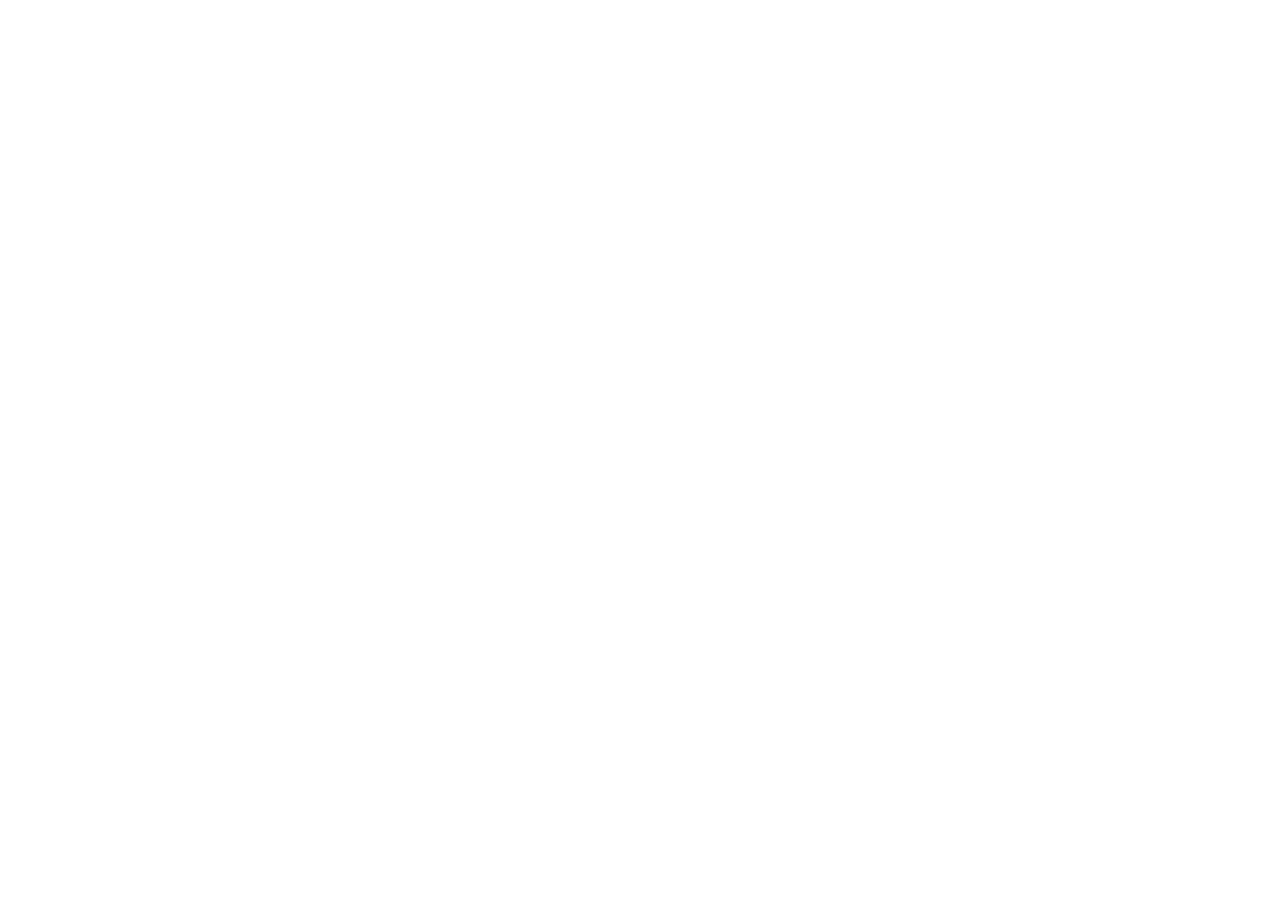
==== index.html @ deeda059 "add bootstrap, css, font awesome, and  google fonts to index.html" ====
<!doctype html>
<html lang="en">
  <head>
    <title>Michael Kelly Portfolio</title>
    <!-- Required meta tags -->
    <meta charset="utf-8">
    <meta name="viewport" content="width=device-width, initial-scale=1, shrink-to-fit=no">

    <!-- Bootstrap CSS -->
    <link rel="stylesheet" href="https://stackpath.bootstrapcdn.com/bootstrap/4.3.1/css/bootstrap.min.css" integrity="sha384-ggOyR0iXCbMQv3Xipma34MD+dH/1fQ784/j6cY/iJTQUOhcWr7x9JvoRxT2MZw1T" crossorigin="anonymous">
    <!-- CSS -->
    <link rel="stylesheet" href=".assets/css/style.css" type="text/css" >
    <!-- Font Awesome -->
    <script src="https://kit.fontawesome.com/73f6284828.js" crossorigin="anonymous"></script>
    <!-- Google Fonts -->
    <link href="https://fonts.googleapis.com/css?family=Lato|Slabo+13px" rel="stylesheet">
</head>
  <body>
      
    <!-- Optional JavaScript -->
    <!-- jQuery first, then Popper.js, then Bootstrap JS -->
    <script src="https://code.jquery.com/jquery-3.3.1.slim.min.js" integrity="sha384-q8i/X+965DzO0rT7abK41JStQIAqVgRVzpbzo5smXKp4YfRvH+8abtTE1Pi6jizo" crossorigin="anonymous"></script>
    <script src="https://cdnjs.cloudflare.com/ajax/libs/popper.js/1.14.7/umd/popper.min.js" integrity="sha384-UO2eT0CpHqdSJQ6hJty5KVphtPhzWj9WO1clHTMGa3JDZwrnQq4sF86dIHNDz0W1" crossorigin="anonymous"></script>
    <script src="https://stackpath.bootstrapcdn.com/bootstrap/4.3.1/js/bootstrap.min.js" integrity="sha384-JjSmVgyd0p3pXB1rRibZUAYoIIy6OrQ6VrjIEaFf/nJGzIxFDsf4x0xIM+B07jRM" crossorigin="anonymous"></script>
  </body>
</html>
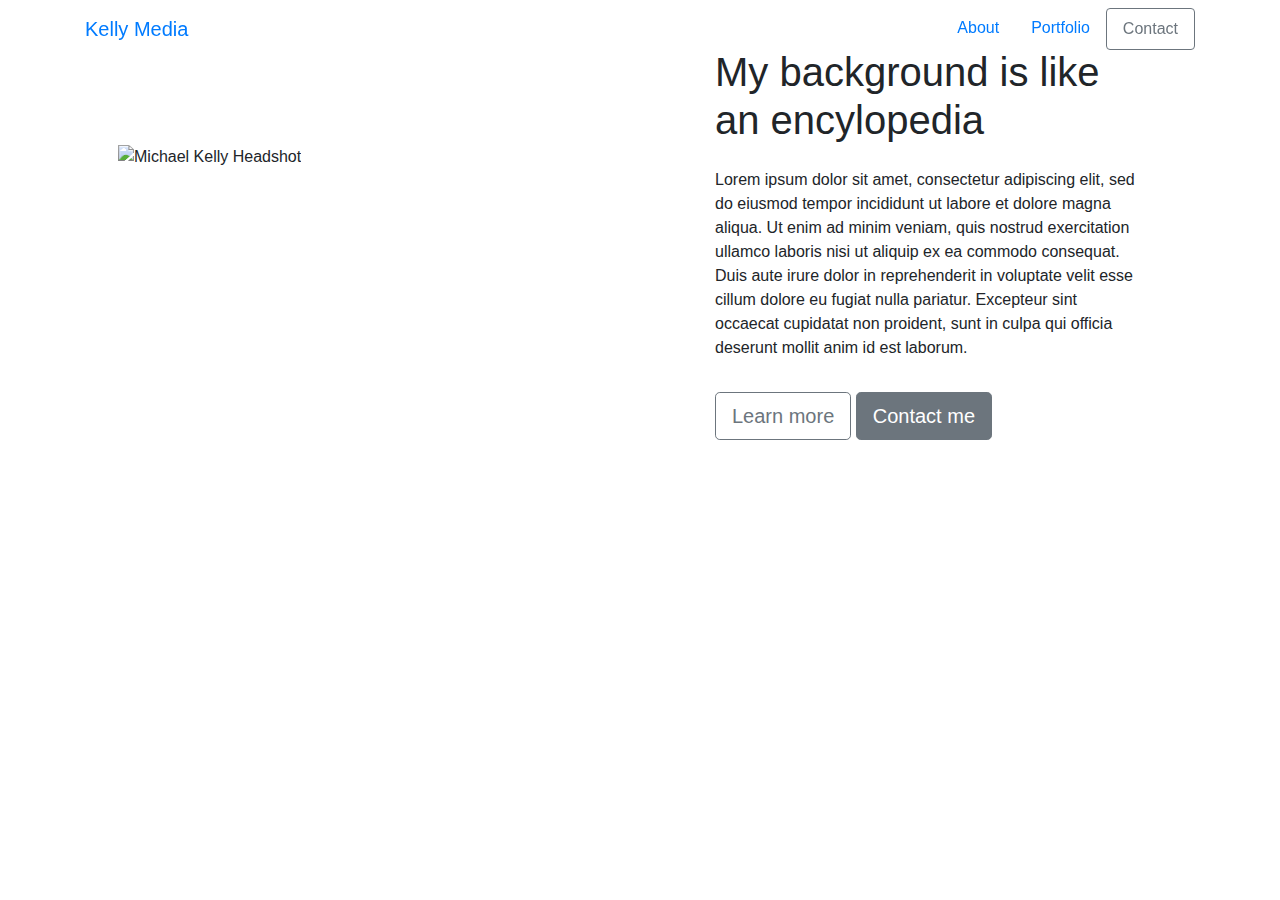
==== commit 8e992cc8: "add headshot and bio setion placeholders" ====
--- a/index.html
+++ b/index.html
@@ -9,14 +9,54 @@
     <!-- Bootstrap CSS -->
     <link rel="stylesheet" href="https://stackpath.bootstrapcdn.com/bootstrap/4.3.1/css/bootstrap.min.css" integrity="sha384-ggOyR0iXCbMQv3Xipma34MD+dH/1fQ784/j6cY/iJTQUOhcWr7x9JvoRxT2MZw1T" crossorigin="anonymous">
     <!-- CSS -->
-    <link rel="stylesheet" href=".assets/css/style.css" type="text/css" >
+    <link rel="stylesheet" href="./assets/css/style.css" type="text/css" >
     <!-- Font Awesome -->
     <script src="https://kit.fontawesome.com/73f6284828.js" crossorigin="anonymous"></script>
     <!-- Google Fonts -->
-    <link href="https://fonts.googleapis.com/css?family=Lato|Slabo+13px" rel="stylesheet">
+    <link href="https://fonts.googleapis.com/css2?family=Open+Sans:wght@400;700&family=Work+Sans:ital,wght@0,200;0,700;0,900;1,400&display=swap" rel="stylesheet">    
 </head>
   <body>
-      
+    <nav class="navbar navbar-expand-md fixed-top">
+        <div class="container">
+                <a class="navbar-brand" href="#">Kelly Media</a>
+            <button class="navbar-toggler d-lg-none" type="button" data-toggle="collapse" data-target="#collapsibleNavId" aria-controls="collapsibleNavId"
+                aria-expanded="false" aria-label="Toggle navigation">
+                <span class="navbar-toggler-icon"></span>
+            </button>
+            <div class="collapse navbar-collapse justify-content-end" id="collapsibleNavId">
+                <ul class="nav">
+                    <li class="nav-item active">
+                        <a class="nav-link" href="#">About<span class="sr-only">(current)</span></a>
+                    </li>
+                    <li class="nav-item">
+                        <a class="nav-link" href="/portfolio.html">Portfolio</a>
+                    </li>
+                    <li class="nav-item">
+                        <a class="nav-link btn btn-outline-secondary" href="/contact.html ">Contact</a>
+                    </li>
+                </ul>
+            </div>    
+        </div>
+        
+    </nav>  
+    <!-- About -->
+    <section class="about container">
+        <div class="row mt-5">
+            <div class="col-lg-6 mt-5 py-5 pl-5">
+                <img class="img-fluid headshot" alt="Michael Kelly Headshot" src="https://via.placeholder.com/300">
+            </div>
+            <div class="col-lg-6 my-auto">
+                <div class="about-content offset-lg-1 col-lg-10">
+                    <h1 class="pb-3">My background is like an encylopedia</h1>
+                    <p class="pb-3">Lorem ipsum dolor sit amet, consectetur adipiscing elit, sed do eiusmod tempor incididunt ut labore et dolore magna aliqua. Ut enim ad minim veniam, quis nostrud exercitation ullamco laboris nisi ut aliquip ex ea commodo consequat. Duis aute irure dolor in reprehenderit in voluptate velit esse cillum dolore eu fugiat nulla pariatur. Excepteur sint occaecat cupidatat non proident, sunt in culpa qui officia deserunt mollit anim id est laborum.</p>
+                    <button class="btn btn-lg btn-outline-secondary">Learn more</button>
+                    <button class="btn btn-lg btn-secondary">Contact me</button>
+                </div>
+            </div>
+        </div>
+
+    </section>
+
     <!-- Optional JavaScript -->
     <!-- jQuery first, then Popper.js, then Bootstrap JS -->
     <script src="https://code.jquery.com/jquery-3.3.1.slim.min.js" integrity="sha384-q8i/X+965DzO0rT7abK41JStQIAqVgRVzpbzo5smXKp4YfRvH+8abtTE1Pi6jizo" crossorigin="anonymous"></script>
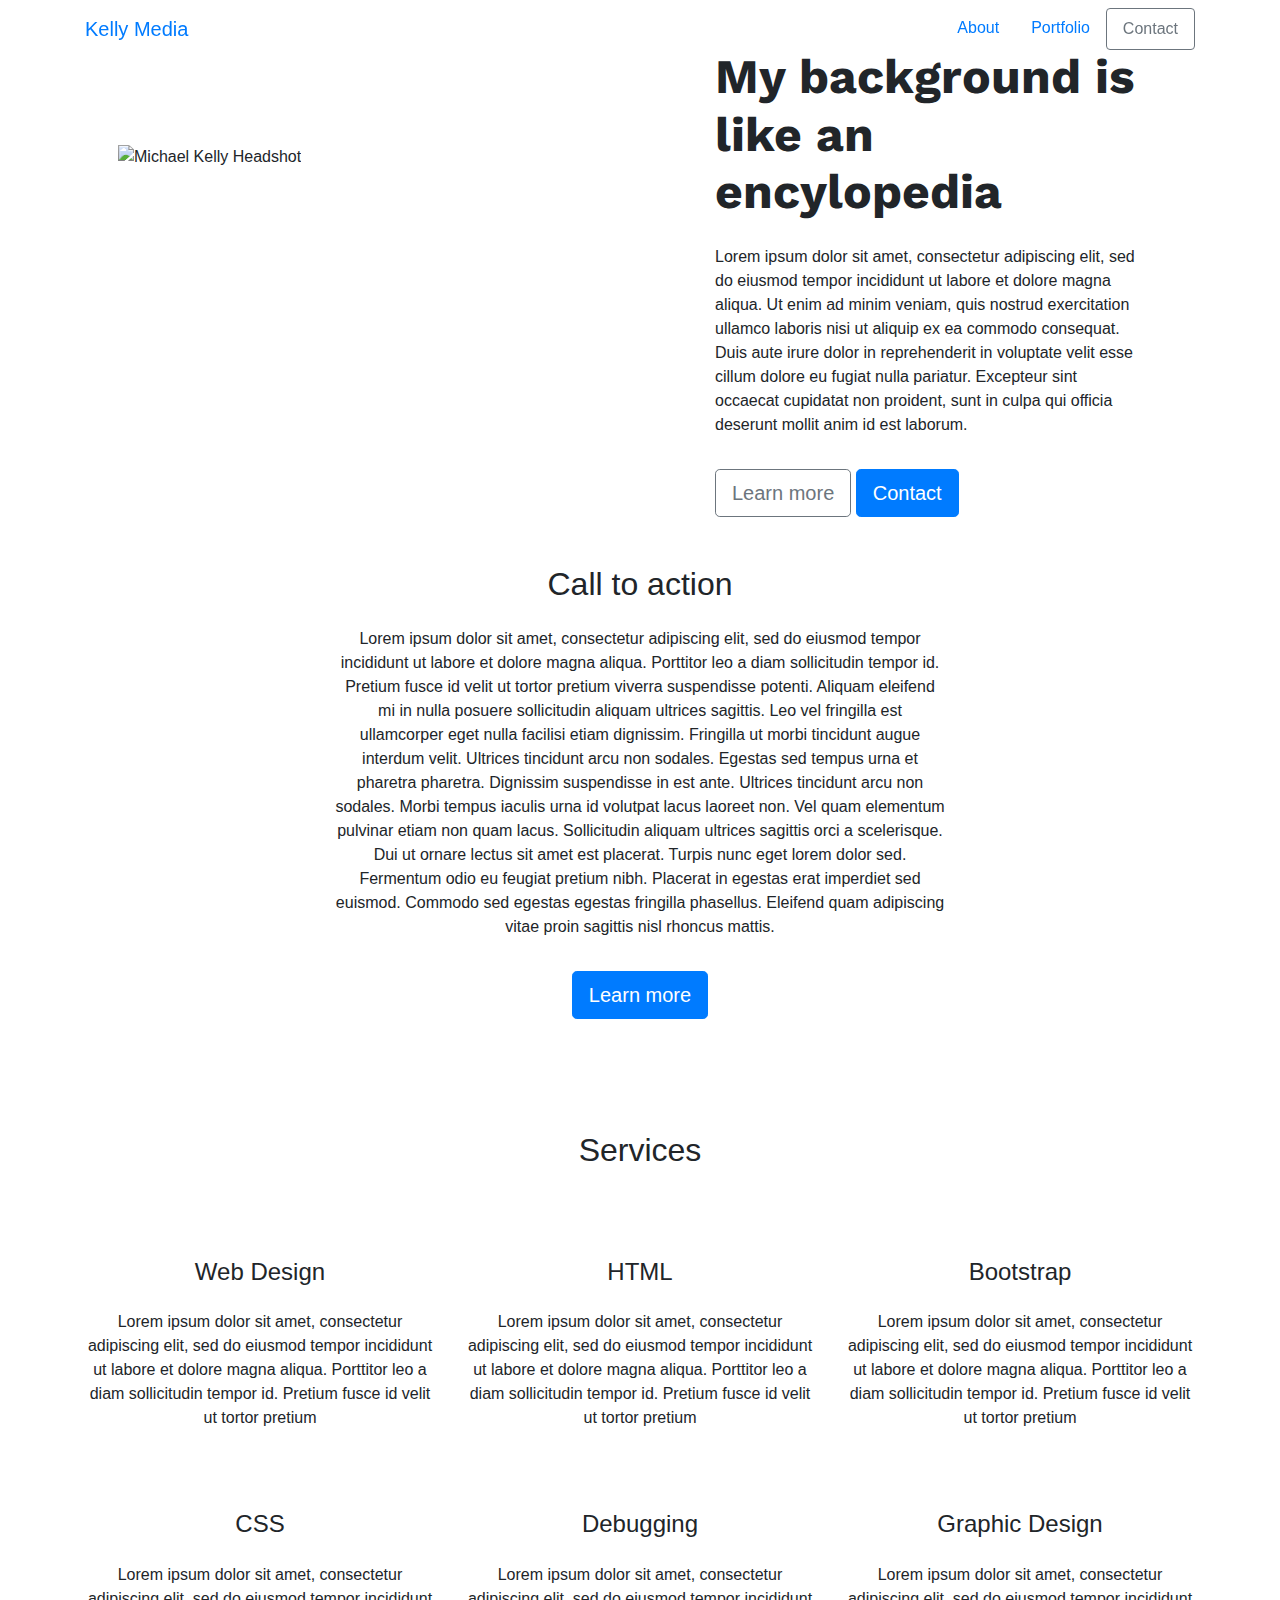
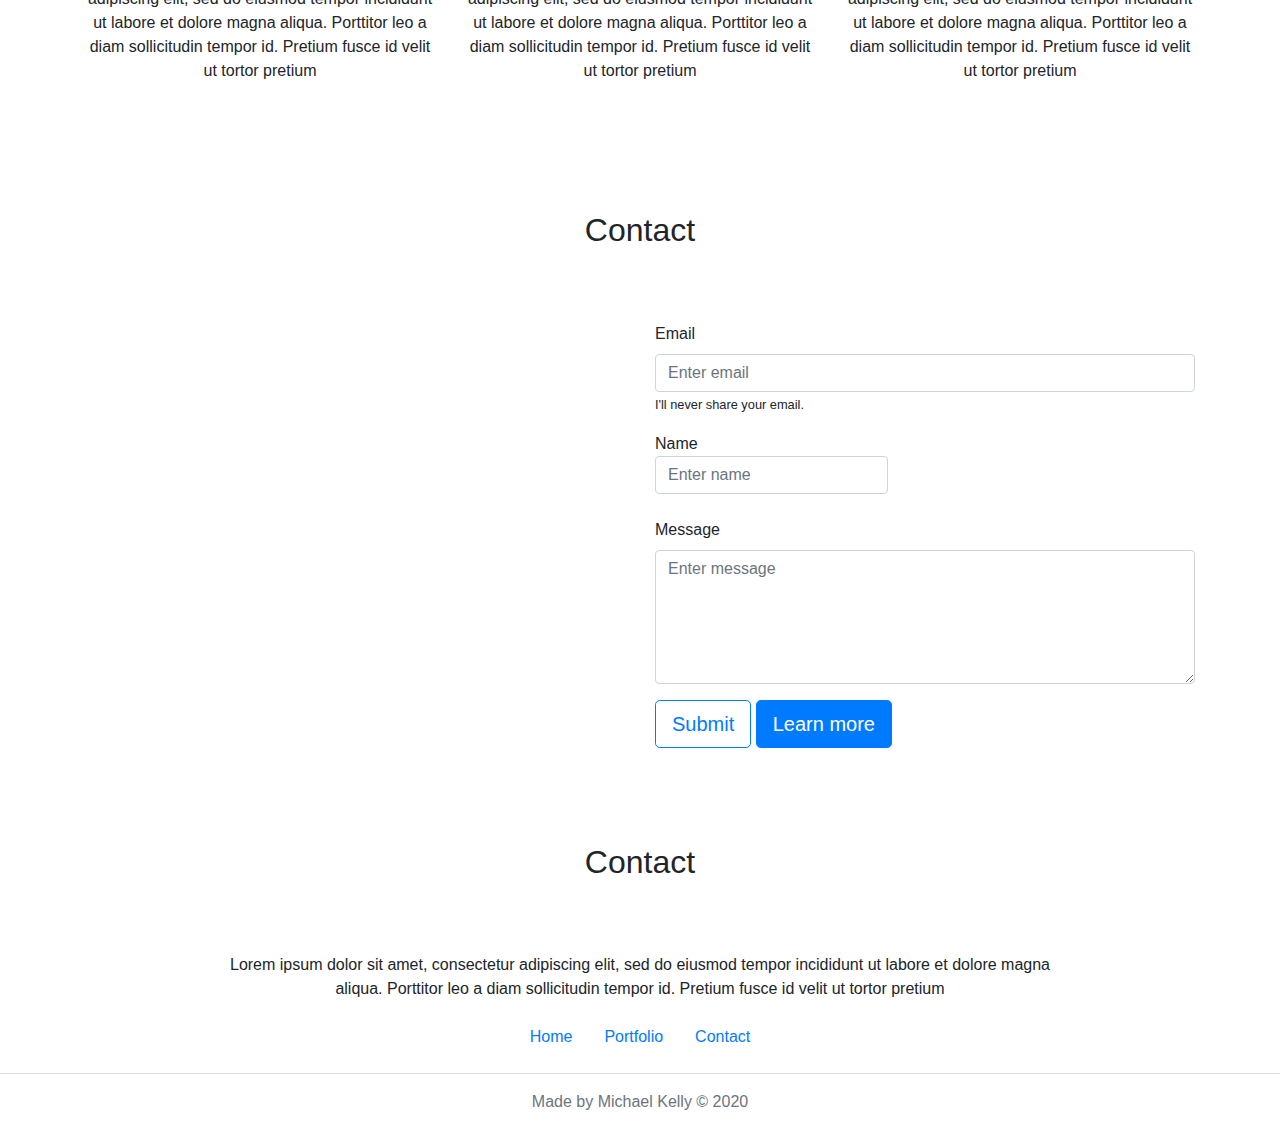
==== commit 416530fe: "fix buttons" ====
--- a/index.html
+++ b/index.html
@@ -1,7 +1,7 @@
 <!doctype html>
 <html lang="en">
   <head>
-    <title>Michael Kelly Portfolio</title>
+    <title>Michael Kelly Media</title>
     <!-- Required meta tags -->
     <meta charset="utf-8">
     <meta name="viewport" content="width=device-width, initial-scale=1, shrink-to-fit=no">
@@ -16,9 +16,10 @@
     <link href="https://fonts.googleapis.com/css2?family=Open+Sans:wght@400;700&family=Work+Sans:ital,wght@0,200;0,700;0,900;1,400&display=swap" rel="stylesheet">    
 </head>
   <body>
+    <!-- Navigation -->
     <nav class="navbar navbar-expand-md fixed-top">
         <div class="container">
-                <a class="navbar-brand" href="#">Kelly Media</a>
+                <a class="navbar-brand" href="index.html">Kelly Media</a>
             <button class="navbar-toggler d-lg-none" type="button" data-toggle="collapse" data-target="#collapsibleNavId" aria-controls="collapsibleNavId"
                 aria-expanded="false" aria-label="Toggle navigation">
                 <span class="navbar-toggler-icon"></span>
@@ -26,37 +27,148 @@
             <div class="collapse navbar-collapse justify-content-end" id="collapsibleNavId">
                 <ul class="nav">
                     <li class="nav-item active">
-                        <a class="nav-link" href="#">About<span class="sr-only">(current)</span></a>
+                        <a class="nav-link" href="index.html">About<span class="sr-only">(current)</span></a>
                     </li>
                     <li class="nav-item">
-                        <a class="nav-link" href="/portfolio.html">Portfolio</a>
+                        <a class="nav-link" href="portfolio.html">Portfolio</a>
                     </li>
                     <li class="nav-item">
-                        <a class="nav-link btn btn-outline-secondary" href="/contact.html ">Contact</a>
+                        <a class="nav-link btn btn-outline-secondary" href="contact.html">Contact</a>
                     </li>
                 </ul>
             </div>    
         </div>
         
     </nav>  
-    <!-- About -->
-    <section class="about container">
+    <!-- Home -->
+    <section class="home container">
         <div class="row mt-5">
             <div class="col-lg-6 mt-5 py-5 pl-5">
-                <img class="img-fluid headshot" alt="Michael Kelly Headshot" src="https://via.placeholder.com/300">
+                <img class="img-fluid headshot" alt="Michael Kelly Headshot" src="https://via.placeholder.com/600">
             </div>
             <div class="col-lg-6 my-auto">
                 <div class="about-content offset-lg-1 col-lg-10">
                     <h1 class="pb-3">My background is like an encylopedia</h1>
                     <p class="pb-3">Lorem ipsum dolor sit amet, consectetur adipiscing elit, sed do eiusmod tempor incididunt ut labore et dolore magna aliqua. Ut enim ad minim veniam, quis nostrud exercitation ullamco laboris nisi ut aliquip ex ea commodo consequat. Duis aute irure dolor in reprehenderit in voluptate velit esse cillum dolore eu fugiat nulla pariatur. Excepteur sint occaecat cupidatat non proident, sunt in culpa qui officia deserunt mollit anim id est laborum.</p>
-                    <button class="btn btn-lg btn-outline-secondary">Learn more</button>
-                    <button class="btn btn-lg btn-secondary">Contact me</button>
+                    <a href="portfolio.html" class="btn btn-lg btn-outline-secondary" role="button">Learn more</a>
+                    <a href="contact.html" class="btn btn-lg btn-primary" role="button">Contact</a>
                 </div>
             </div>
         </div>
+    </section>
+    <!-- Call to Action -->
+    <section class="call-to-action py-5">
+        <div class="container text-center w-50">
+            <h2>Call to action</h2>
+            <div class="mx-auto heading-line"></div>
+            <p class="py-3">Lorem ipsum dolor sit amet, consectetur adipiscing elit, sed do eiusmod tempor incididunt ut labore et dolore magna aliqua. Porttitor leo a diam sollicitudin tempor id. Pretium fusce id velit ut tortor pretium viverra suspendisse potenti. Aliquam eleifend mi in nulla posuere sollicitudin aliquam ultrices sagittis. Leo vel fringilla est ullamcorper eget nulla facilisi etiam dignissim. Fringilla ut morbi tincidunt augue interdum velit. Ultrices tincidunt arcu non sodales. Egestas sed tempus urna et pharetra pharetra. Dignissim suspendisse in est ante. Ultrices tincidunt arcu non sodales. Morbi tempus iaculis urna id volutpat lacus laoreet non. Vel quam elementum pulvinar etiam non quam lacus. Sollicitudin aliquam ultrices sagittis orci a scelerisque. Dui ut ornare lectus sit amet est placerat. Turpis nunc eget lorem dolor sed. Fermentum odio eu feugiat pretium nibh. Placerat in egestas erat imperdiet sed euismod. Commodo sed egestas egestas fringilla phasellus. Eleifend quam adipiscing vitae proin sagittis nisl rhoncus mattis.</p>
+            <a href="portfolio.html" class="btn btn-lg btn-primary" role="button">Learn more</a>
+        </div>
+    </section>
+    <!-- Services -->
+    <section class="services">
+        <div class="text-center py-5">
+            <h2 class="py-3">Services</h2>
+            <div class="mx-auto heading-line"></div>
+        </div>
+        <div class="container">
+            <div class="row">
+                <div class="col-md-4 text-center">
+                    <i class="fa fa-laptop"></i>
+                    <h4 class="py-3">Web Design</h4>
+                    <p class="pb-5">Lorem ipsum dolor sit amet, consectetur adipiscing elit, sed do eiusmod tempor incididunt ut labore et dolore magna aliqua. Porttitor leo a diam sollicitudin tempor id. Pretium fusce id velit ut tortor pretium</p>
+                </div>
+                <div class="col-md-4 text-center">
+                    <i class="fa fa-briefcase"></i>
+                    <h4 class="py-3">HTML</h4>
+                    <p class="pb-5">Lorem ipsum dolor sit amet, consectetur adipiscing elit, sed do eiusmod tempor incididunt ut labore et dolore magna aliqua. Porttitor leo a diam sollicitudin tempor id. Pretium fusce id velit ut tortor pretium</p>
+                </div>
+                <div class="col-md-4 text-center">
+                    <i class="fa fa-code"></i>
+                    <h4 class="py-3">Bootstrap</h4>
+                    <p class="pb-5">Lorem ipsum dolor sit amet, consectetur adipiscing elit, sed do eiusmod tempor incididunt ut labore et dolore magna aliqua. Porttitor leo a diam sollicitudin tempor id. Pretium fusce id velit ut tortor pretium</p>
+                </div>
+                <div class="col-md-4 text-center">
+                    <i class="fa fa-css3"></i>
+                    <h4 class="py-3">CSS</h4>
+                    <p class="pb-5">Lorem ipsum dolor sit amet, consectetur adipiscing elit, sed do eiusmod tempor incididunt ut labore et dolore magna aliqua. Porttitor leo a diam sollicitudin tempor id. Pretium fusce id velit ut tortor pretium</p>
+                </div>
+                <div class="col-md-4 text-center">
+                    <i class="fa fa-bug"></i>
+                    <h4 class="py-3">Debugging</h4>
+                    <p class="pb-5">Lorem ipsum dolor sit amet, consectetur adipiscing elit, sed do eiusmod tempor incididunt ut labore et dolore magna aliqua. Porttitor leo a diam sollicitudin tempor id. Pretium fusce id velit ut tortor pretium</p>
+                </div>
+                <div class="col-md-4 text-center">
+                    <i class="fa fa-magnet"></i>
+                    <h4 class="py-3">Graphic Design</h4>
+                    <p class="pb-5">Lorem ipsum dolor sit amet, consectetur adipiscing elit, sed do eiusmod tempor incididunt ut labore et dolore magna aliqua. Porttitor leo a diam sollicitudin tempor id. Pretium fusce id velit ut tortor pretium</p>
+                </div>
+            </div>
+        </div>
+    </section>
+    <!-- Contact -->
+    <div class="contact">
+        <div class="container">
+            <div class="text-center py-5">
+                <h2 class="py-3">Contact</h2>
+                <div class="mx-auto heading-line"></div>
+            </div>
+            <div class="row">
+                <div class="col-lg-6">
+                    <!-- Google Map -->
+                    <div id="map-container-google-1" class="z-depth-1-half-map-container">
+                        <iframe width="500"height="450"frameborder="0" style="border:0"src="https://www.google.com/maps/embed/v1/place?key=AIzaSyBUzhAr5R7l5CBsvmnumNTJkx_krIv5Iow&q=Hebron+CT" allowfullscreen></iframe>
+                    </div>
+                </div>
+                <form class="col-lg-6">
+                        <div class="form-group">
+                            <label for="email">Email</label>
+                            <input id="email" class="form-control" type="email" aria-describedby="emailHint" placeholder="Enter email"></input>
+                            <small id="emailHint" class="form-text-muted">I'll never share your email.</small>
+                        </div>
+                        <div class="form-group">
+                            <label for="name">Name</ label>
+                            <input id="name" class="form-control" type="text" placeholder="Enter name"></input>
+                        </div>
+                        <div class="form-group">
+                            <label for="message">Message</label>
+                            <textarea id="message" class="form-control" placeholder="Enter message" rows="5"></textarea>
+                        </div>
+                        <button class="btn btn-lg btn-outline-primary">Submit</button>
+                        <a href="mailto:michael@kelly.media" class="btn btn-lg btn-primary" role="button">Learn more</a>
 
-    </section>
-
+                </form>
+                </div>
+            </div>
+            
+        </div>
+    </div>
+    <!-- Footer -->
+    <footer class="footer">
+        <div class="text-center py-5">
+            <h2 class="py-3">Contact</h2>
+            <div class="mx-auto heading-line"></div>
+        </div>
+        <div class="row mb-3">
+            <div class="col-lg-8 offset-lg-2 text-center">
+                <p>Lorem ipsum dolor sit amet, consectetur adipiscing elit, sed do eiusmod tempor incididunt ut labore et dolore magna aliqua. Porttitor leo a diam sollicitudin tempor id. Pretium fusce id velit ut tortor pretium</p>
+                <ul class="nav justify-content-center">
+                    <li class="nav-item">
+                        <a class="nav-link" href="index.html">Home</a>
+                    </li>
+                    <li class="nav-item">
+                        <a class="nav-link" href="portfolio.html">Portfolio</a>
+                    </li>
+                    <li class="nav-item">
+                        <a class="nav-link" href="contact.html">Contact</a>
+                    </li>
+                </ul>
+            </div>
+        </div>
+        <div class="copyright text-center py-3 border-top text-muted">
+            <p>Made by Michael Kelly &copy; 2020</p>
+        </div>
+    </footer>
     <!-- Optional JavaScript -->
     <!-- jQuery first, then Popper.js, then Bootstrap JS -->
     <script src="https://code.jquery.com/jquery-3.3.1.slim.min.js" integrity="sha384-q8i/X+965DzO0rT7abK41JStQIAqVgRVzpbzo5smXKp4YfRvH+8abtTE1Pi6jizo" crossorigin="anonymous"></script>
--- a/assets/css/style.css
+++ b/assets/css/style.css
@@ -0,0 +1,20 @@
+/*  Headers */
+
+h1 {
+    font-family: 'Work Sans', sans-serif;
+    font-weight: 700;
+    font-Size: 48px;
+}
+
+/* Text */
+
+.copy {
+    font-family: 'Open Sans', sans-serif;
+    font-Size: 16px;
+}
+
+/* Images */
+
+
+/* Colors */
+
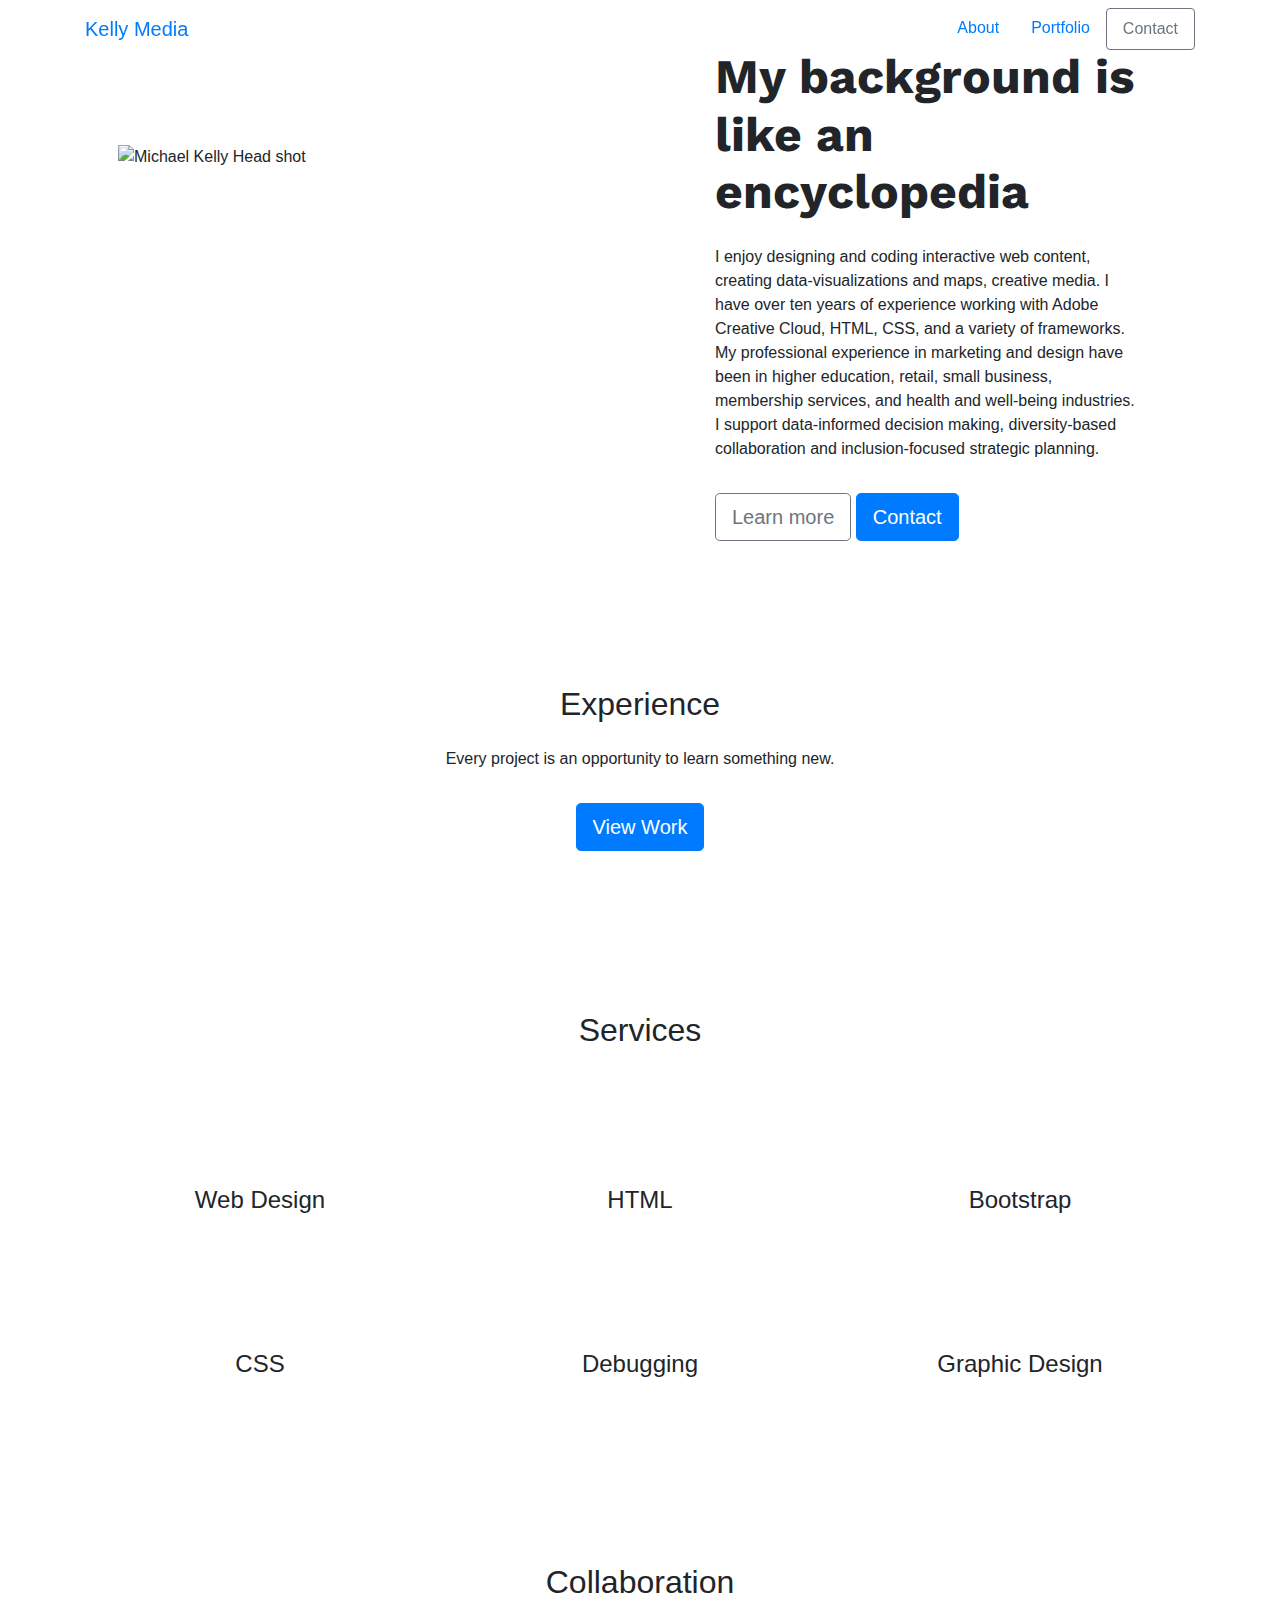
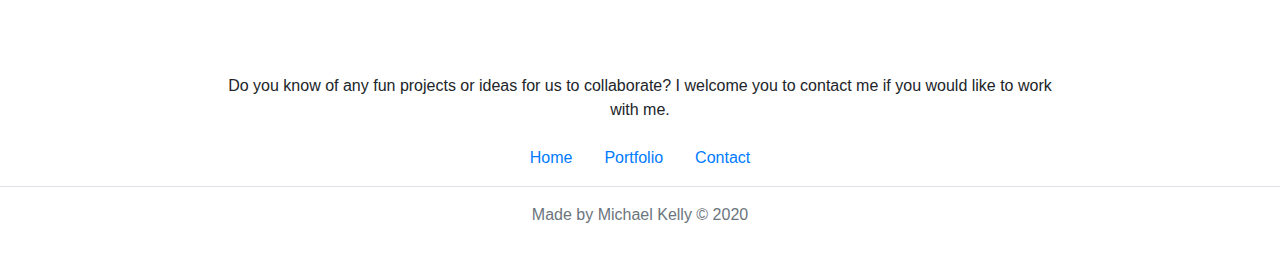
==== commit 60bc4ad2: "modify navbar styling, edit css classes, adjust repsonsiveness" ====
--- a/index.html
+++ b/index.html
@@ -17,12 +17,12 @@
 </head>
   <body>
     <!-- Navigation -->
-    <nav class="navbar navbar-expand-md fixed-top">
+    <nav class="navbar navbar-expand-lg fixed-top">
         <div class="container">
                 <a class="navbar-brand" href="index.html">Kelly Media</a>
             <button class="navbar-toggler d-lg-none" type="button" data-toggle="collapse" data-target="#collapsibleNavId" aria-controls="collapsibleNavId"
                 aria-expanded="false" aria-label="Toggle navigation">
-                <span class="navbar-toggler-icon"></span>
+                <span class="navbar-toggler-icon"><i class="fa fa-bars"></i></span>
             </button>
             <div class="collapse navbar-collapse justify-content-end" id="collapsibleNavId">
                 <ul class="nav">
@@ -38,18 +38,17 @@
                 </ul>
             </div>    
         </div>
-        
     </nav>  
     <!-- Home -->
-    <section class="home container">
+    <section class="home container mb-5">
         <div class="row mt-5">
             <div class="col-lg-6 mt-5 py-5 pl-5">
-                <img class="img-fluid headshot" alt="Michael Kelly Headshot" src="https://via.placeholder.com/600">
+                <img class="img-fluid head-shot" alt="Michael Kelly Head shot" src="./assets/img/mkm-profile-bw.jpg">
             </div>
             <div class="col-lg-6 my-auto">
                 <div class="about-content offset-lg-1 col-lg-10">
-                    <h1 class="pb-3">My background is like an encylopedia</h1>
-                    <p class="pb-3">Lorem ipsum dolor sit amet, consectetur adipiscing elit, sed do eiusmod tempor incididunt ut labore et dolore magna aliqua. Ut enim ad minim veniam, quis nostrud exercitation ullamco laboris nisi ut aliquip ex ea commodo consequat. Duis aute irure dolor in reprehenderit in voluptate velit esse cillum dolore eu fugiat nulla pariatur. Excepteur sint occaecat cupidatat non proident, sunt in culpa qui officia deserunt mollit anim id est laborum.</p>
+                    <h1 class="pb-3">My background is like an encyclopedia</h1>
+                    <p class="pb-3">I enjoy designing and coding interactive web content, creating data-visualizations and maps, creative media. I have over ten years of experience working with Adobe Creative Cloud, HTML, CSS, and a variety of frameworks.  My professional experience in marketing and design have been in higher education, retail, small business, membership services, and health and well-being industries. I support data-informed decision making, diversity-based collaboration and inclusion-focused strategic planning.</p>
                     <a href="portfolio.html" class="btn btn-lg btn-outline-secondary" role="button">Learn more</a>
                     <a href="contact.html" class="btn btn-lg btn-primary" role="button">Contact</a>
                 </div>
@@ -58,11 +57,11 @@
     </section>
     <!-- Call to Action -->
     <section class="call-to-action py-5">
-        <div class="container text-center w-50">
-            <h2>Call to action</h2>
+        <div class="text-center py-5">
+            <h2>Experience</h2>
             <div class="mx-auto heading-line"></div>
-            <p class="py-3">Lorem ipsum dolor sit amet, consectetur adipiscing elit, sed do eiusmod tempor incididunt ut labore et dolore magna aliqua. Porttitor leo a diam sollicitudin tempor id. Pretium fusce id velit ut tortor pretium viverra suspendisse potenti. Aliquam eleifend mi in nulla posuere sollicitudin aliquam ultrices sagittis. Leo vel fringilla est ullamcorper eget nulla facilisi etiam dignissim. Fringilla ut morbi tincidunt augue interdum velit. Ultrices tincidunt arcu non sodales. Egestas sed tempus urna et pharetra pharetra. Dignissim suspendisse in est ante. Ultrices tincidunt arcu non sodales. Morbi tempus iaculis urna id volutpat lacus laoreet non. Vel quam elementum pulvinar etiam non quam lacus. Sollicitudin aliquam ultrices sagittis orci a scelerisque. Dui ut ornare lectus sit amet est placerat. Turpis nunc eget lorem dolor sed. Fermentum odio eu feugiat pretium nibh. Placerat in egestas erat imperdiet sed euismod. Commodo sed egestas egestas fringilla phasellus. Eleifend quam adipiscing vitae proin sagittis nisl rhoncus mattis.</p>
-            <a href="portfolio.html" class="btn btn-lg btn-primary" role="button">Learn more</a>
+            <p class="py-3">Every project is an opportunity to learn something new.</p>
+            <a href="portfolio.html" class="btn btn-lg btn-primary" role="button">View Work</a>
         </div>
     </section>
     <!-- Services -->
@@ -73,85 +72,42 @@
         </div>
         <div class="container">
             <div class="row">
-                <div class="col-md-4 text-center">
+                <div class="col-md-4 text-center py-5">
                     <i class="fa fa-laptop"></i>
                     <h4 class="py-3">Web Design</h4>
-                    <p class="pb-5">Lorem ipsum dolor sit amet, consectetur adipiscing elit, sed do eiusmod tempor incididunt ut labore et dolore magna aliqua. Porttitor leo a diam sollicitudin tempor id. Pretium fusce id velit ut tortor pretium</p>
                 </div>
-                <div class="col-md-4 text-center">
+                <div class="col-md-4 text-center py-5">
                     <i class="fa fa-briefcase"></i>
                     <h4 class="py-3">HTML</h4>
-                    <p class="pb-5">Lorem ipsum dolor sit amet, consectetur adipiscing elit, sed do eiusmod tempor incididunt ut labore et dolore magna aliqua. Porttitor leo a diam sollicitudin tempor id. Pretium fusce id velit ut tortor pretium</p>
                 </div>
-                <div class="col-md-4 text-center">
+                <div class="col-md-4 text-center py-5">
                     <i class="fa fa-code"></i>
                     <h4 class="py-3">Bootstrap</h4>
-                    <p class="pb-5">Lorem ipsum dolor sit amet, consectetur adipiscing elit, sed do eiusmod tempor incididunt ut labore et dolore magna aliqua. Porttitor leo a diam sollicitudin tempor id. Pretium fusce id velit ut tortor pretium</p>
                 </div>
-                <div class="col-md-4 text-center">
+                <div class="col-md-4 text-center py-5">
                     <i class="fa fa-css3"></i>
                     <h4 class="py-3">CSS</h4>
-                    <p class="pb-5">Lorem ipsum dolor sit amet, consectetur adipiscing elit, sed do eiusmod tempor incididunt ut labore et dolore magna aliqua. Porttitor leo a diam sollicitudin tempor id. Pretium fusce id velit ut tortor pretium</p>
                 </div>
-                <div class="col-md-4 text-center">
+                <div class="col-md-4 text-center py-5">
                     <i class="fa fa-bug"></i>
                     <h4 class="py-3">Debugging</h4>
-                    <p class="pb-5">Lorem ipsum dolor sit amet, consectetur adipiscing elit, sed do eiusmod tempor incididunt ut labore et dolore magna aliqua. Porttitor leo a diam sollicitudin tempor id. Pretium fusce id velit ut tortor pretium</p>
                 </div>
-                <div class="col-md-4 text-center">
+                <div class="col-md-4 text-center py-5">
                     <i class="fa fa-magnet"></i>
                     <h4 class="py-3">Graphic Design</h4>
-                    <p class="pb-5">Lorem ipsum dolor sit amet, consectetur adipiscing elit, sed do eiusmod tempor incididunt ut labore et dolore magna aliqua. Porttitor leo a diam sollicitudin tempor id. Pretium fusce id velit ut tortor pretium</p>
                 </div>
             </div>
         </div>
     </section>
-    <!-- Contact -->
-    <div class="contact">
-        <div class="container">
-            <div class="text-center py-5">
-                <h2 class="py-3">Contact</h2>
-                <div class="mx-auto heading-line"></div>
-            </div>
-            <div class="row">
-                <div class="col-lg-6">
-                    <!-- Google Map -->
-                    <div id="map-container-google-1" class="z-depth-1-half-map-container">
-                        <iframe width="500"height="450"frameborder="0" style="border:0"src="https://www.google.com/maps/embed/v1/place?key=AIzaSyBUzhAr5R7l5CBsvmnumNTJkx_krIv5Iow&q=Hebron+CT" allowfullscreen></iframe>
-                    </div>
-                </div>
-                <form class="col-lg-6">
-                        <div class="form-group">
-                            <label for="email">Email</label>
-                            <input id="email" class="form-control" type="email" aria-describedby="emailHint" placeholder="Enter email"></input>
-                            <small id="emailHint" class="form-text-muted">I'll never share your email.</small>
-                        </div>
-                        <div class="form-group">
-                            <label for="name">Name</ label>
-                            <input id="name" class="form-control" type="text" placeholder="Enter name"></input>
-                        </div>
-                        <div class="form-group">
-                            <label for="message">Message</label>
-                            <textarea id="message" class="form-control" placeholder="Enter message" rows="5"></textarea>
-                        </div>
-                        <button class="btn btn-lg btn-outline-primary">Submit</button>
-                        <a href="mailto:michael@kelly.media" class="btn btn-lg btn-primary" role="button">Learn more</a>
-
-                </form>
-                </div>
-            </div>
-            
-        </div>
-    </div>
     <!-- Footer -->
-    <footer class="footer">
+    <footer class="footer mt-5">
         <div class="text-center py-5">
-            <h2 class="py-3">Contact</h2>
+            <h2 class="py-3">Collaboration</h2>
             <div class="mx-auto heading-line"></div>
         </div>
-        <div class="row mb-3">
+        <div class="row mb-2">
             <div class="col-lg-8 offset-lg-2 text-center">
-                <p>Lorem ipsum dolor sit amet, consectetur adipiscing elit, sed do eiusmod tempor incididunt ut labore et dolore magna aliqua. Porttitor leo a diam sollicitudin tempor id. Pretium fusce id velit ut tortor pretium</p>
+                <p>Do you know of any fun projects or ideas for us to collaborate? I welcome you to contact me if you would like to work with me.</p>
                 <ul class="nav justify-content-center">
                     <li class="nav-item">
                         <a class="nav-link" href="index.html">Home</a>
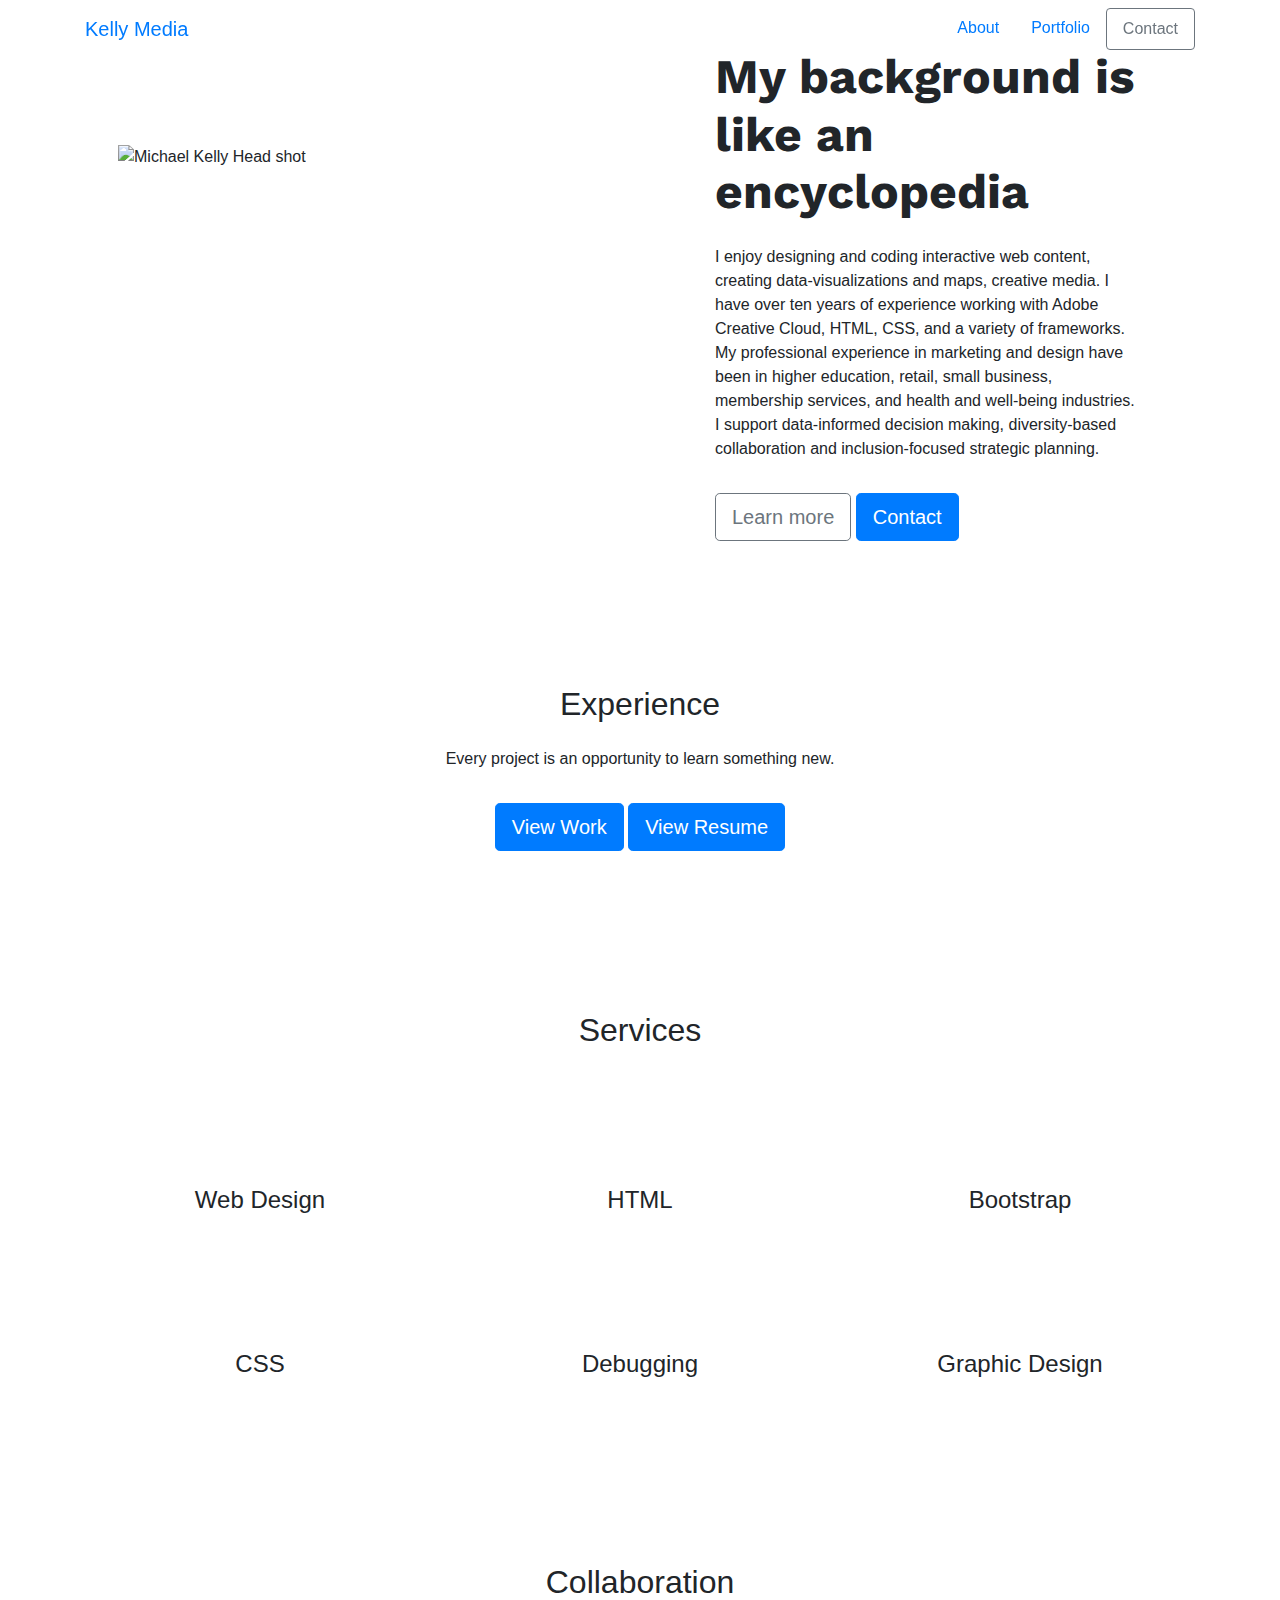
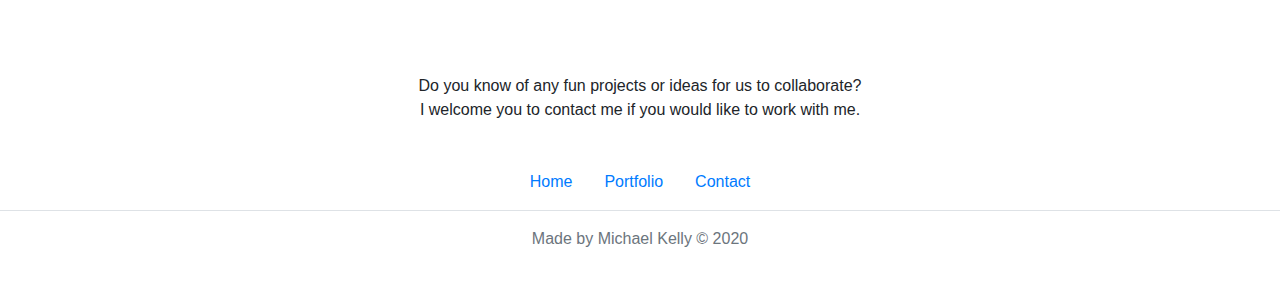
==== commit e6441457: "update footer to include social media links and add resume button" ====
--- a/index.html
+++ b/index.html
@@ -62,6 +62,7 @@
             <div class="mx-auto heading-line"></div>
             <p class="py-3">Every project is an opportunity to learn something new.</p>
             <a href="portfolio.html" class="btn btn-lg btn-primary" role="button">View Work</a>
+            <a href="./assets/img/Michael_Kelly_Resume.pdf" class="btn btn-lg btn-primary" role="button" target="_blank">View Resume</a>
         </div>
     </section>
     <!-- Services -->
@@ -107,7 +108,18 @@
         </div>
         <div class="row mb-2">
             <div class="col-lg-8 offset-lg-2 text-center">
-                <p>Do you know of any fun projects or ideas for us to collaborate? I welcome you to contact me if you would like to work with me.</p>
+                <p>Do you know of any fun projects or ideas for us to collaborate? 
+                <br>
+                    I welcome you to contact me if you would like to work with me.</p>
+                <div class="row">
+                    <div class="col-lg">
+                        <a class="m-2" href="https://www.linkedin.com/in/michael-kelly-media/"><i class="fa fa-linkedin"></i></a>
+                        <a class="m-2" href="https://github.com/kellymedia"><i class="fa fa-git"></i></a>
+                        <a class="m-2" href="https://twitter.com/kellydotmedia"><i class="fa fa-twitter"></i></a> 
+                        <a class="m-2" href="https://stackoverflow.com/users/13296428/kellydotmedia"><i class="fa fa-stack-overflow"></i></a>     
+                        <a class="m-2" href="https://www.instagram.com/kellyvisions/"><i class="fa fa-instagram"></i></a>
+                    </div>
+                </div>
                 <ul class="nav justify-content-center">
                     <li class="nav-item">
                         <a class="nav-link" href="index.html">Home</a>
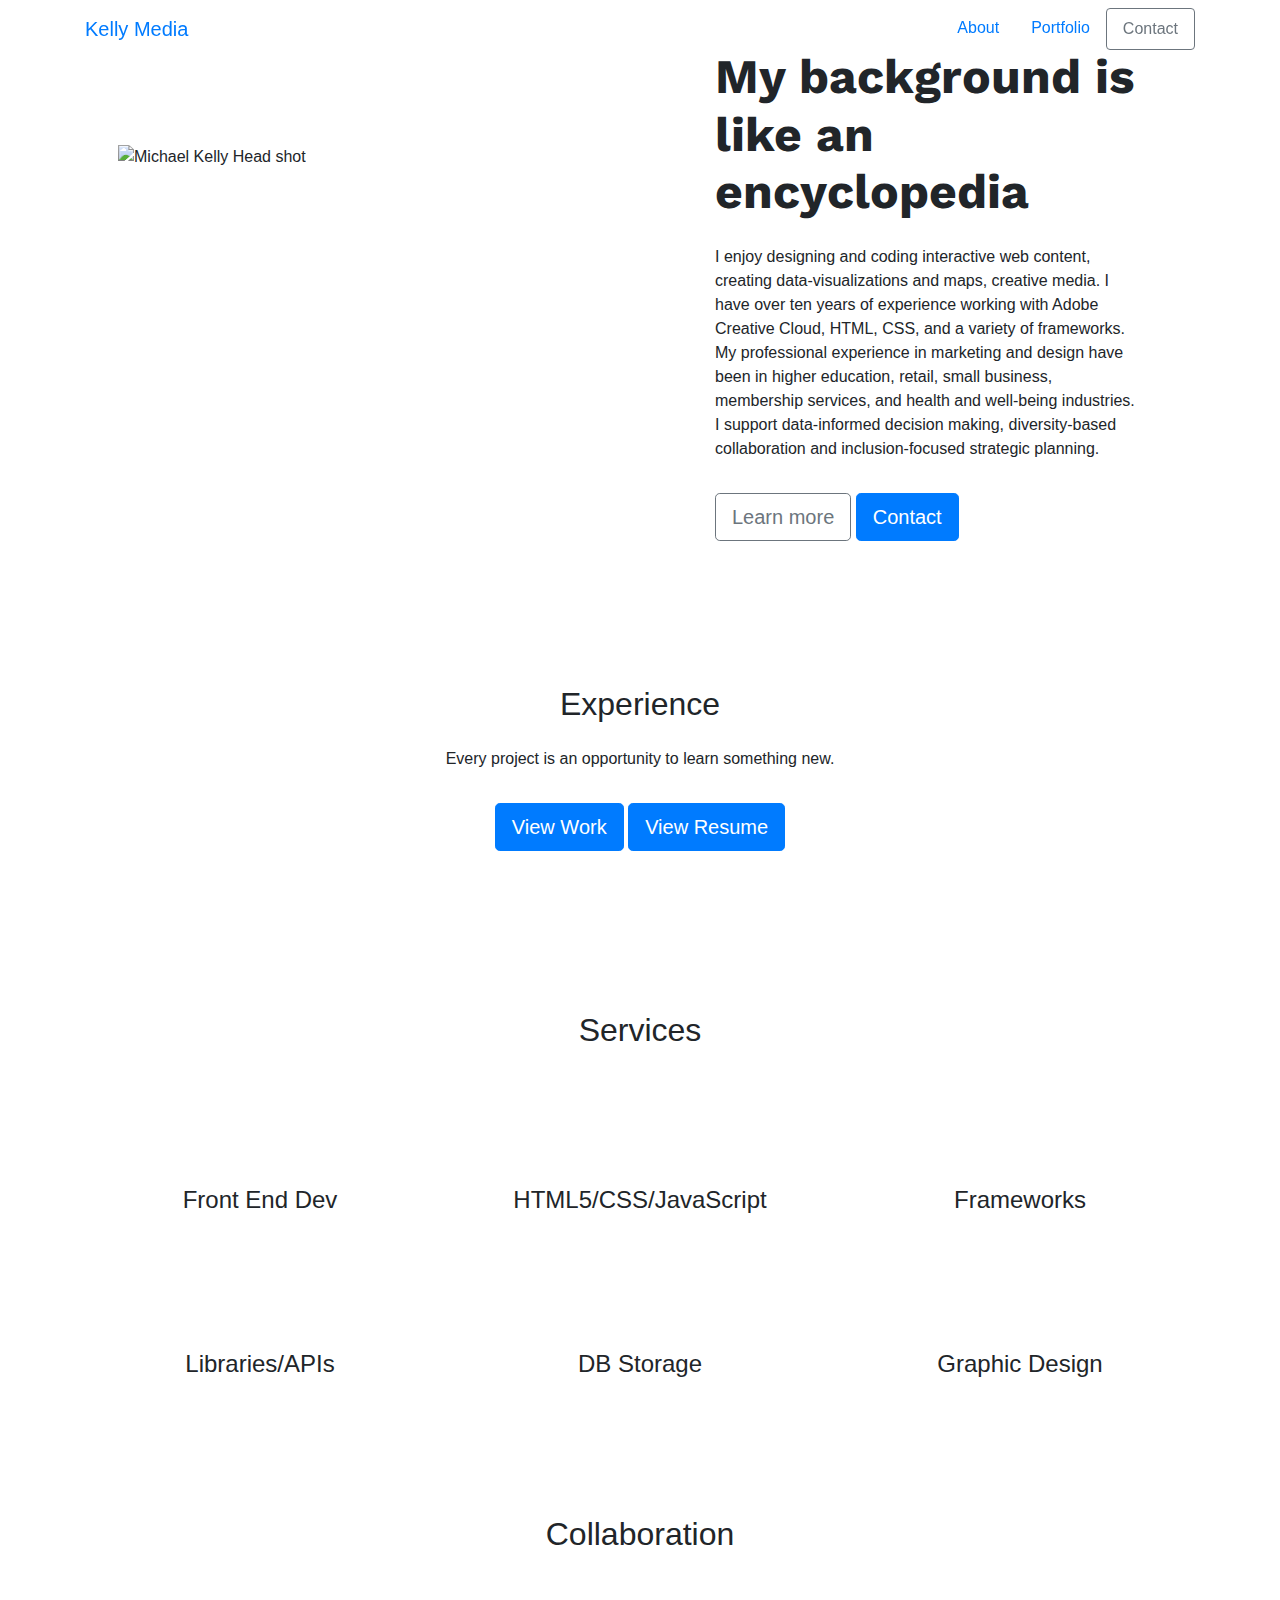
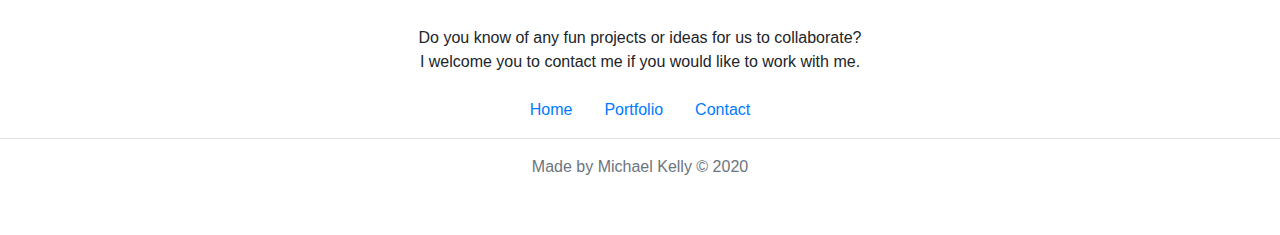
==== commit f84755d5: "update Service section with new FA icons and skills, move social media icons into footer below copyr" ====
--- a/index.html
+++ b/index.html
@@ -75,33 +75,33 @@
             <div class="row">
                 <div class="col-md-4 text-center py-5">
                     <i class="fa fa-laptop"></i>
-                    <h4 class="py-3">Web Design</h4>
-                </div>
-                <div class="col-md-4 text-center py-5">
-                    <i class="fa fa-briefcase"></i>
-                    <h4 class="py-3">HTML</h4>
+                    <h4 class="py-3">Front End Dev</h4>
                 </div>
                 <div class="col-md-4 text-center py-5">
                     <i class="fa fa-code"></i>
-                    <h4 class="py-3">Bootstrap</h4>
+                    <h4 class="py-3">HTML5/CSS/JavaScript</h4>
                 </div>
                 <div class="col-md-4 text-center py-5">
-                    <i class="fa fa-css3"></i>
-                    <h4 class="py-3">CSS</h4>
+                    <i class="fas fa-box-open"></i>
+                    <h4 class="py-3">Frameworks</h4>
                 </div>
                 <div class="col-md-4 text-center py-5">
-                    <i class="fa fa-bug"></i>
-                    <h4 class="py-3">Debugging</h4>
+                    <i class="fab fa-node"></i>
+                    <h4 class="py-3">Libraries/APIs</h4>
                 </div>
                 <div class="col-md-4 text-center py-5">
-                    <i class="fa fa-magnet"></i>
+                    <i class="fas fa-database"></i>
+                    <h4 class="py-3">DB Storage</h4>
+                </div>
+                <div class="col-md-4 text-center py-5">
+                    <i class="fab fa-adobe"></i>
                     <h4 class="py-3">Graphic Design</h4>
                 </div>
             </div>
         </div>
     </section>
     <!-- Footer -->
-    <footer class="footer mt-5">
+    <footer class="footer">
         <div class="text-center py-5">
             <h2 class="py-3">Collaboration</h2>
             <div class="mx-auto heading-line"></div>
@@ -111,15 +111,6 @@
                 <p>Do you know of any fun projects or ideas for us to collaborate? 
                 <br>
                     I welcome you to contact me if you would like to work with me.</p>
-                <div class="row">
-                    <div class="col-lg">
-                        <a class="m-2" href="https://www.linkedin.com/in/michael-kelly-media/"><i class="fa fa-linkedin"></i></a>
-                        <a class="m-2" href="https://github.com/kellymedia"><i class="fa fa-git"></i></a>
-                        <a class="m-2" href="https://twitter.com/kellydotmedia"><i class="fa fa-twitter"></i></a> 
-                        <a class="m-2" href="https://stackoverflow.com/users/13296428/kellydotmedia"><i class="fa fa-stack-overflow"></i></a>     
-                        <a class="m-2" href="https://www.instagram.com/kellyvisions/"><i class="fa fa-instagram"></i></a>
-                    </div>
-                </div>
                 <ul class="nav justify-content-center">
                     <li class="nav-item">
                         <a class="nav-link" href="index.html">Home</a>
@@ -133,8 +124,17 @@
                 </ul>
             </div>
         </div>
-        <div class="copyright text-center py-3 border-top text-muted">
+        <div class=" text-center py-3 border-top text-muted">
             <p>Made by Michael Kelly &copy; 2020</p>
+            <div class="row">
+                <div class="copyright col-lg">
+                    <a class="m-2 text-muted" href="https://www.linkedin.com/in/michael-kelly-media/"><i class="fa fa-linkedin"></i></a>
+                    <a class="m-2 text-muted" href="https://github.com/kellymedia"><i class="fa fa-git"></i></a>
+                    <a class="m-2 text-muted" href="https://twitter.com/kellydotmedia"><i class="fa fa-twitter"></i></a> 
+                    <a class="m-2 text-muted" href="https://stackoverflow.com/users/13296428/kellydotmedia"><i class="fa fa-stack-overflow"></i></a>     
+                    <a class="m-2 text-muted" href="https://www.instagram.com/kellyvisions/"><i class="fa fa-instagram"></i></a>
+                </div>
+            </div>
         </div>
     </footer>
     <!-- Optional JavaScript -->
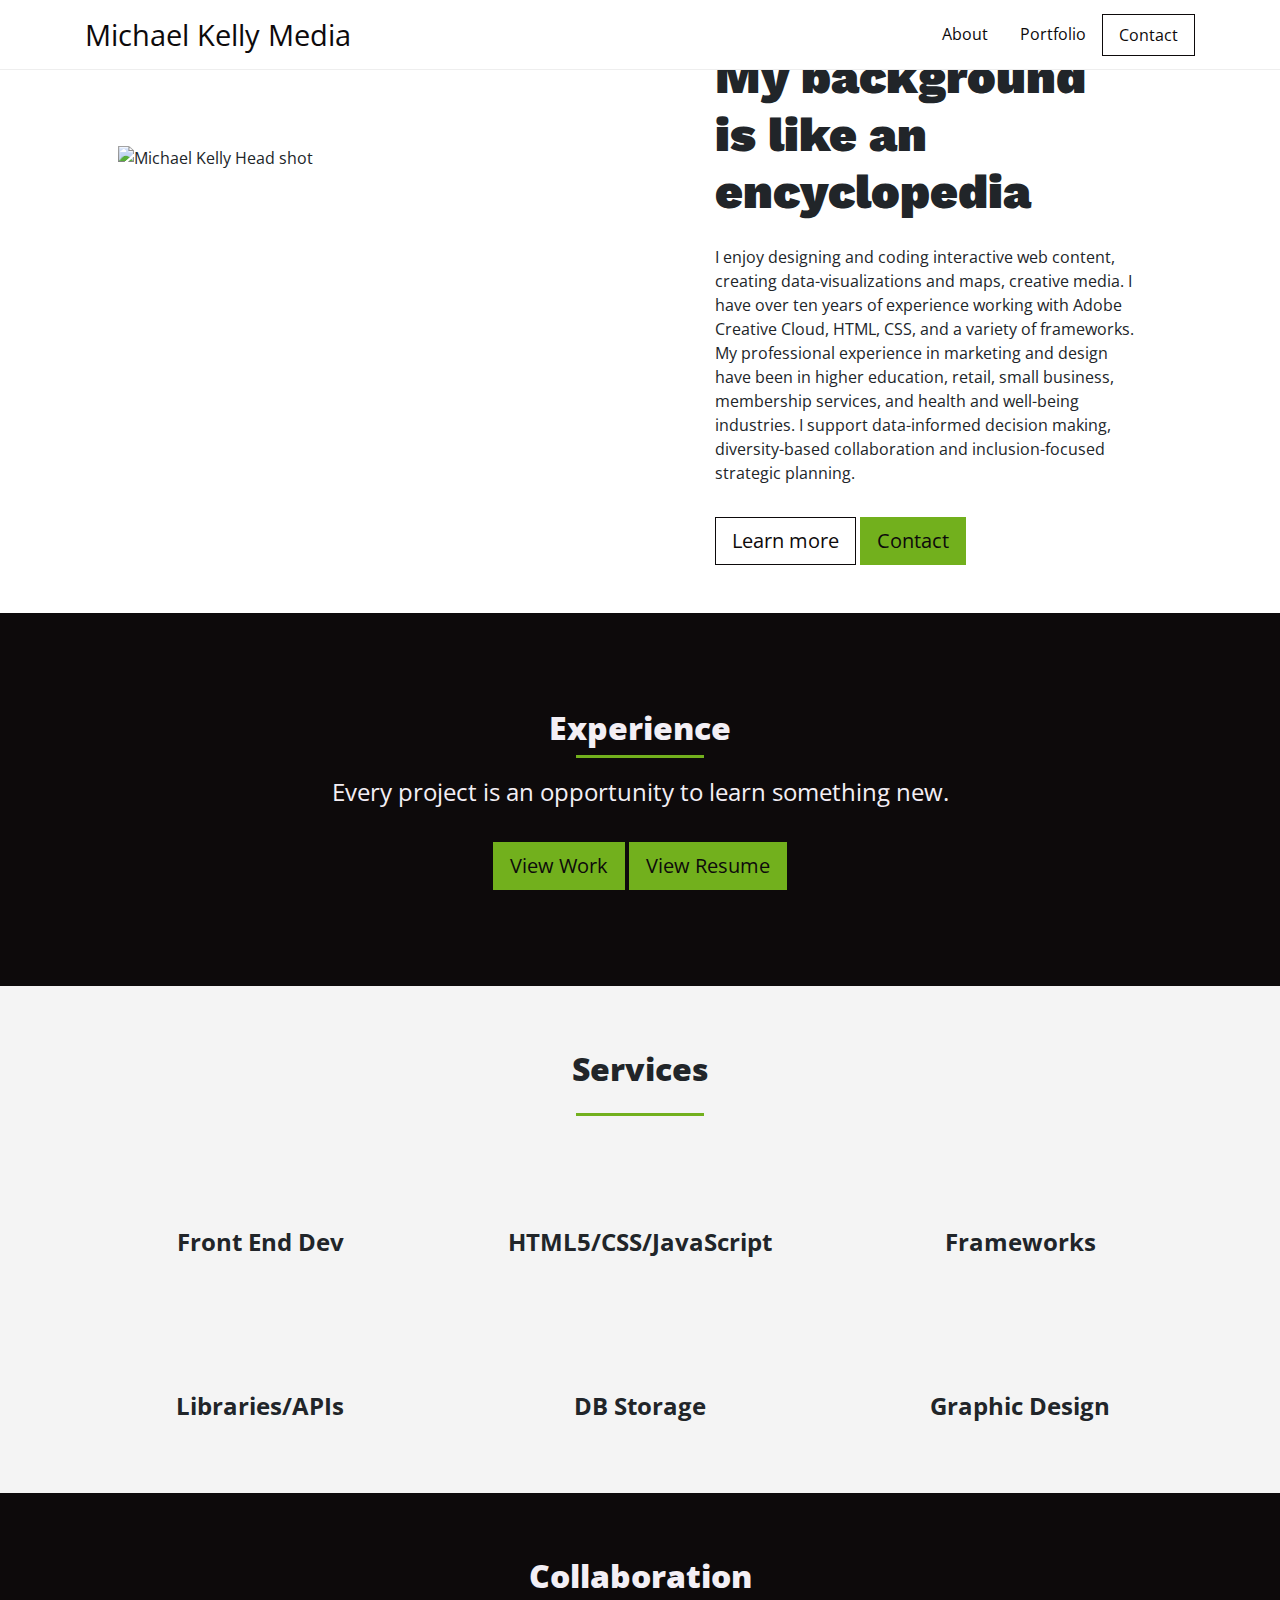
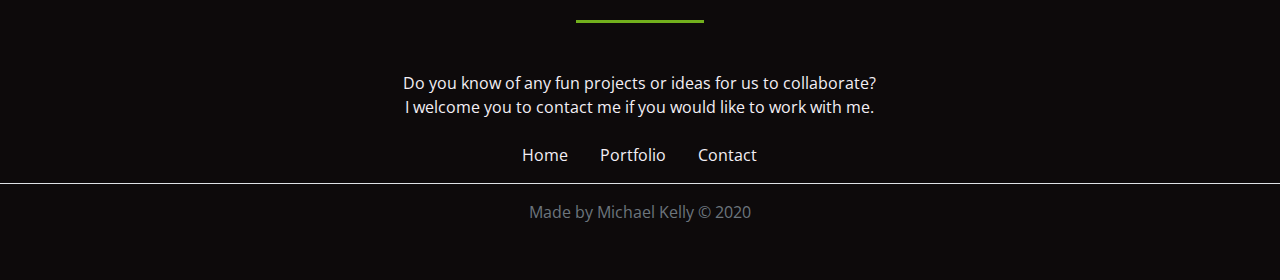
==== commit de7c1cc7: "add full name to nav bar" ====
--- a/index.html
+++ b/index.html
@@ -19,7 +19,7 @@
     <!-- Navigation -->
     <nav class="navbar navbar-expand-lg fixed-top">
         <div class="container">
-                <a class="navbar-brand" href="index.html">Kelly Media</a>
+                <a class="navbar-brand" href="index.html">Michael Kelly Media</a>
             <button class="navbar-toggler d-lg-none" type="button" data-toggle="collapse" data-target="#collapsibleNavId" aria-controls="collapsibleNavId"
                 aria-expanded="false" aria-label="Toggle navigation">
                 <span class="navbar-toggler-icon"><i class="fa fa-bars"></i></span>
--- a/assets/css/style.css
+++ b/assets/css/style.css
@@ -16,5 +16,243 @@
 /* Images */
 
 
-/* Colors */
-
+/* 
+Colors 
+
+primary: #72B01D
+black: #0d0a0b
+white: #F3EFF5
+
+*/
+
+body {
+    font-family: 'Open Sans', sans-serif;
+    font-Size: 16px;
+}
+
+h1, h2, h3 {
+    font-weight: 900;
+} 
+
+h4, h5, h6 {
+    font-weight:700;
+}
+
+/* Buttons */
+
+
+/* Primary Button */
+.btn-primary {
+    background: #72B01D !important;
+    border-color: #72B01D !important;
+    border-radius: 0;
+    color: #0d0a0b;
+}
+
+/* Primary Button Hover */
+.btn-primary:hover {
+    background-color: #0d0a0b !important;
+    color: #72B01D !important;
+}
+
+/* Outline Primary Button */
+.btn-outline-primary {
+    background-color: transparent !important;
+    border-color: #0d0a0b !important;
+    color: #0d0a0b !important;
+    border-radius: 0;
+    position: relative;
+}
+
+/* Primary Button hover animation */
+.btn-outline-primary:before {
+    content: '';
+    position: absolute;
+    background-color: #72B01D;
+    top: 0;
+    left: 0;
+    height: 100%;
+    width: 0%;
+    z-index: -1;
+    transition: 0.5s;
+}
+
+/* Primary Button hover animation */
+.btn-outline-primary:hover:before {
+    width:100% ;
+}
+/* Secondary Button */
+.btn-secondary {
+    background: #0d0a0b !important;
+    border-color: #0d0a0b !important;
+    border-radius: 0;
+}
+
+/* Secondary Button Hover */
+.btn-secondary:hover {
+    color: #72B01D !important;
+}
+/* Outline Secondary Button */
+.btn-outline-secondary {
+    background-color: transparent !important;
+    border-color: #0d0a0b !important;
+    color: #0d0a0b !important;
+    border-radius: 0;
+    position: relative;
+}
+/* Outline Secondary Button hover animation */
+.btn-outline-secondary:before {
+    content: '';
+    position: absolute;
+    background-color: #72B01D;
+    top: 0;
+    left: 0;
+    height: 100%;
+    width: 0%;
+    z-index: -1;
+    transition: 0.5s;
+}
+/* Outline Secondary Button hover animation */
+.btn-outline-secondary:hover:before {
+    width:100% ;
+}
+
+/* Navigation Bar */
+.navbar {
+    background: #ffffff;
+    border-bottom: 1px solid #eee;
+}
+
+.nav-link,
+.navbar-brand {
+    color: #0d0a0b;
+}
+
+.nav-link:hover,
+.navbar-brand:hover {
+    color:#454955;
+}
+
+.navbar-brand{
+    font-size: 1.8rem;
+}
+
+/* Call to action section */
+
+.call-to-action {
+    background: #0d0a0b;
+    color: #F3EFF5;
+}
+
+/* .call-to-action a {
+    margin: 15px;
+} */
+
+.call-to-action p {
+    font-size: 1.5rem;
+}
+
+/* color line under headings */
+.heading-line {
+    height: 3px;
+    width: 10%;
+    background: #72B01D
+}
+
+/* Services icons colors*/
+
+.services i {
+    font-size: 2rem;
+    color: #72B01D;
+}
+
+.services {
+    background-color: #f4f4f4;
+}
+
+/* Contact  */
+
+.social a {
+    color: #72B01D;
+}
+
+.social a:hover {
+    color: #000000;
+}
+
+/* Portfolio */
+
+.dark {
+    color: #72B01D;
+    background: #0d0a0b;
+    height: 300px; 
+}
+
+.dark i{
+    font-size: 1.3rem;
+    color: #72B01D;
+}
+
+.portfolio .img-fluid{
+    height: 300px;
+    object-fit: cover;
+}
+
+.portfolio col-lg{
+    position: relative;
+}
+ 
+.portfolio div {
+    padding: 0 !important;
+}
+
+.portfolio-links i {
+    color: #72B01D;
+}
+
+.portfolio-links i:hover {
+    color: #FFFFFF;
+}
+
+/* Footer */
+
+.footer {
+    background: #0d0a0b;
+    color: #F3EFF5;
+}
+
+.footer a {
+    color: #F3EFF5;
+}
+
+.footer a:hover {
+    color: #72B01D;
+    text-decoration: underline;
+}
+
+.footer i {
+    color: #6c757d;
+}
+
+.footer i:hover {
+    color: #72B01D;
+    text-decoration: underline;
+}
+
+
+
+/* Responsive */
+@media(max-width: 900px) {
+    .navbar .nav-item   {
+        display: block;
+        width: 100%;
+        padding: 10px 0px;
+        text-align: center;
+    }
+    div.map {
+        display: none;
+    }
+    .call-to-action .container {
+        width: 100% !important;
+    }
+}
